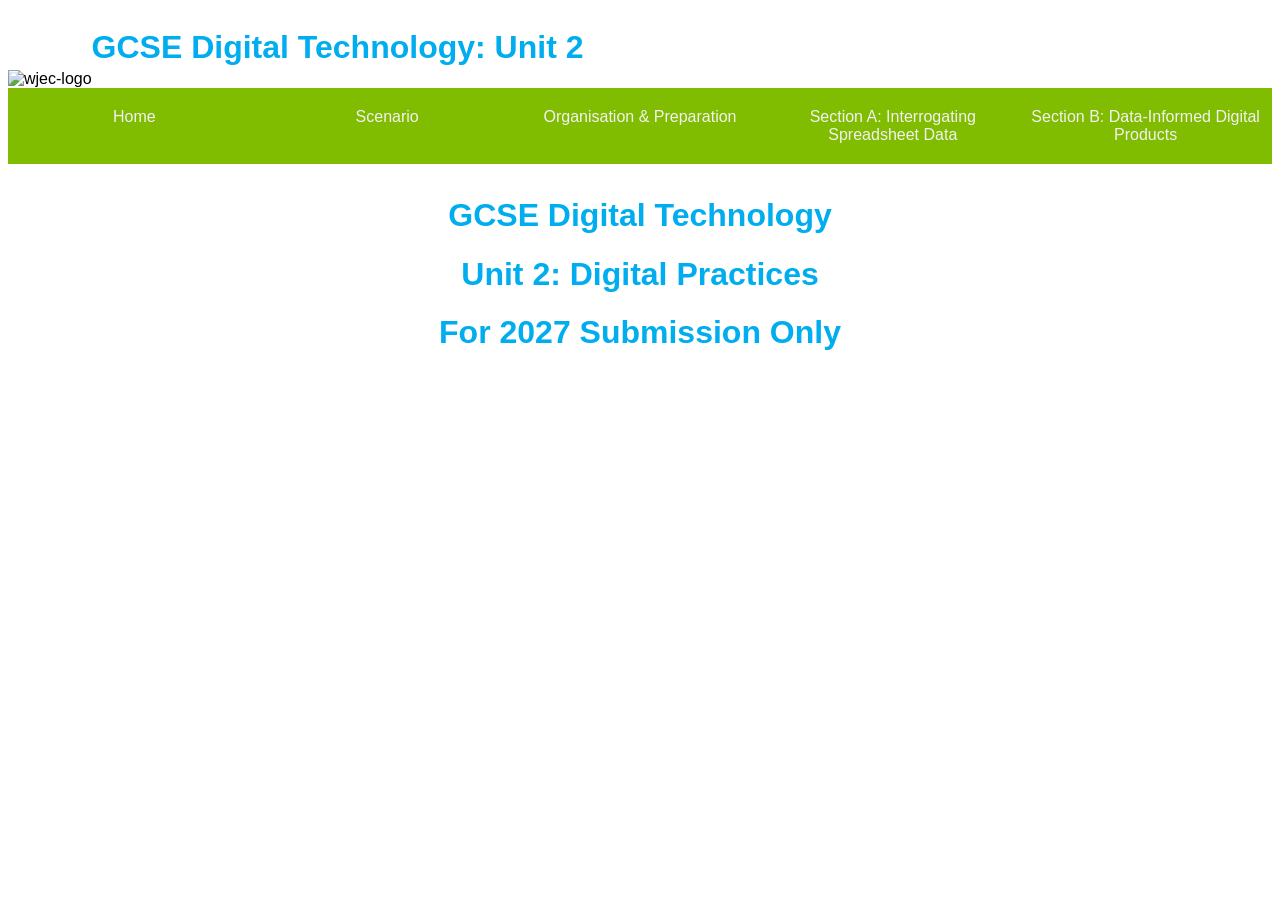
==== index.html @ f5a900b1 "First Commit" ====
<!DOCTYPE html>
<html>
	<head>
		<title>Digital Technology: Unit 2</title>
		<style>
		/* ############################################# */
		/*			Body Style							 */
		/* ############################################# */		
		/* Style the Body*/
		body {
			font-family: Arial, Helvetica, sans-serif;
		}
		
		/* ############################################# */
		/*			Navbar - Main						 */
		/* ############################################# */		
		/* Style the Navigation bar */
		.navbar {
			width: 100%;
			background-color: #80BC00;
			overflow: auto;
		}

		/* Navigation bar links */
		.navbar a {
			width:20%;
			padding: 20px 0px 20px 0px;
			float: left;
			display: block;
			color: #f2f2f2;
			text-align: center;
			text-decoration: none;
		}

		/* Style the Navigation bar HOVER*/
		.navbar a:hover {
			background-color:#F16522;
			transition: 0.7s;
		}		
		
		/* ############################################# */
		/*			Navbar - Sub						 */
		/* ############################################# */		
		/* Style the Navigation bar */
		.navbarB {
			overflow: hidden ;
			background-color: #F16522;
			width: 100%;
		}

		/* Navigation bar links */
		.navbarB a {
			min-width:33.33%;
			padding: 18px 0px 18px 0px;
			float: left;
			display: block;
			color: #ffffff;
			text-align: center;
			text-decoration: none;
		}

		/* Style the Navigation bar HOVER*/
		.navbarB a:hover {
			background-color:#FDC24E;
			color: black;
			transition: 0.7s;
		}
		

		/* ############################################# */
		/*			Div Contents & sub-contents			 */
		/* ############################################# */
		/* Page content */
		.content {
			width:100%;
			padding: 12px 0px 12px 0px;
			display: none;
		}

		/* Page subcontent */
		.subcontent {
			width:100%;
			padding: 12px 0px 12px 0px;
			display: none;
		}

		/* Clear floats */
		.clearfix::after {
			content: "";
			clear: both;
			display: table;
		}
		/* H1 algin to middle as Page Title */
		.title {
			display: flex;
			align-items:flex-end;
		}
		
		/* Headings Setup */
		H1 {
			color: #00ADEE;
		}		
		
		H2 {
			background-color:#00ADEE;
			color: white;
			padding: 10px 0px 10px 0px ;
			text-indent: 10px;
		}
		
		h3 {
			background-color:#BBBDBF;
			color: black;
			padding: 5px 0px 5px 0px ;
			text-indent: 10px;
		}		
		/* ############################################# */
		/*			Button Style						 */
		/* ############################################# */		
		.button {
			border: none;
			color: white;
			padding: 15px 32px;
			text-align: center;
			text-decoration: none;
			display: inline-block;
			font-size: 16px;
			margin: 4px 2px;
			cursor: pointer;
			background-color: #04AA6D;
			border-radius: 10px;
		}
		
		.button:hover{
			background-color: #008CBA;
			transition: 0.6s;

		}
	</style>
	</head>
	<body onload="showContent('Home')">

		<div class="title">
			<img src="resources/wjec-logo.png" alt="wjec-logo">
			<span><h1>GCSE Digital Technology: Unit 2</h1></span>
		</div>
		
		<div class="navbar">
		  <a href="#Home" onclick="showContent('Home')">Home</a>
		  <a href="#Scenario" onclick="showContent('Scenario')">Scenario</a>
		  <a href="#Organisation" onclick="showContent('Organisation')">Organisation &amp; Preparation</a>
		  <a href="#SectionA" onclick="showContent('SectionA')">Section A: Interrogating Spreadsheet Data</a>
		  <a href="#SectionB" onclick="showContent('SectionB')">Section B: Data-Informed Digital Products</a>
		</div>

		<div id="Home" class="content" align="center">
		  <h1>GCSE Digital Technology</h1>
		  <h1>Unit 2: Digital Practices</h1>
		  <h1>For 2027 Submission Only</h1>
		</div>

		<div id="Scenario" class="content">
		  <h1>Scenario &ndash; Visit Cymru</h1>
			<p>Visit Cymru is a national campaign that aims to increase tourism within Wales.&nbsp;It wants to promote all Wales has to offer as a global tourist destination and encourage new visitors to book holidays in Wales.</p>
			<p>Visit Cymru has decided that it would like you to create a three-page website to achieve these aims. The website must contain&nbsp;<strong>either</strong>&nbsp;a small video game&nbsp;<strong>or</strong>&nbsp;an animation.</p>
			<p>Visit Cymru would like you to develop data-informed digital products, and it has carried out a survey to support this.&nbsp;The data from the survey needs to be organised and analysed.&nbsp;The analysis of the data&nbsp;from the survey will&nbsp;enable you to establish the target audience, and some of their likes, to inform the designs of the website and small video game&nbsp;<strong>or</strong>&nbsp;animation.&nbsp;</p>
			<p>It is important that you organise and document your work throughout this project. You will be provided with several files, and you will be instructed on the naming of the files and folders where your work should be saved. It is essential that you keep all the logs up to date as this will be part of your assessment.</p>
		</div>

		<div id="Organisation" class="content">
			<h1>Organisation &amp; Preparation</h1>
			<p>Your work must be clearly organised to allow accurate assessment.</p>
			<p>Throughout the project you will be instructed to save your files in certain folders, with specific names and in specific formats.<br /> <br /> You can download the following resources from the button:<br /> &nbsp; &nbsp; &nbsp; &nbsp; &bull; &nbsp; &nbsp;Analysis log framework<br /> &nbsp; &nbsp; &nbsp; &nbsp; &bull; &nbsp; &nbsp;Data1.txt file<br /> &nbsp; &nbsp; &nbsp; &nbsp; &bull; &nbsp; &nbsp;Development log framework<br /> &nbsp; &nbsp; &nbsp; &nbsp; &bull; &nbsp; &nbsp;Assets log framework<br /> <br /> You must create the following folders:</p>
			<p>Candidate Reference (In this format: &lsquo;Centre Number_Candidate Number&rsquo; for example &lsquo;58001_1234&rsquo;)</p>
			<ul>
				<li>Website</li>
				<li>Assets</li>
				<li>Game&nbsp;<strong>or</strong>Animation</li>
				<li>Evidence</li>
			</ul>
			<p>The&nbsp;<strong>Website&nbsp;</strong>folder should contain:</p>
			<ul>
				<li>HTML pages</li>
				<li>an Assets folder</li>
				<li>a Game <strong>or</strong> Animation folder containing an executable file (only).</li>
				<li>an&nbsp;Evidence&nbsp;folder that contains:
					<ul>
						<li>completed analysis log</li>
						<li>completed survey spreadsheet</li>
						<li>development log</li>
						<li>assets log</li>
						<li>backup folder containing the original files used to create the executable game or animation including backups showing progression. This digital product must be in a suitable format.</li>
					</ul>
				</li>
			</ul>
			<button class="button" type="button" onclick="window.open('resources/Resources_2027.zip')">Resources</button>
		</div>
		
		<div id="SectionA" class="content">
		  <h1>Section A: Interrogating Spreadsheet Data</h1>
			<H2>Data organisation and analytics [12 marks]</H2>
			<h3>Data Organisation</h3> 
			<p>Visit Cymru has provided a data file: &lsquo;<strong>Data1.txt&rsquo;</strong>.</p>
			<p>You need to import the file into a worksheet and use functions to cleanse the data, ensuring that:&nbsp;</p>
			<ul>
			<li>there are no duplicate records or unnecessary spaces</li>
			<li>blank cells in the &lsquo;Have you visited Wales&rsquo; column are filled with an appropriate response</li>
			<li>&lsquo;Age&rsquo; is rounded up to a whole number</li>
			<li>&lsquo;Game Player Movements&rsquo; are clearly identified in upper case.&nbsp;&nbsp;</li>
			</ul>
			<p>Use the <strong>analysis log</strong> to show your progress, explaining the functions that you have used.</p>

			<h3>Data Analytics</h3>
			<p>The data must now be analysed to identify trends, audience and needs.<br /> <br /> Copy the cleansed data from the first worksheet into <strong>another</strong> worksheet.<br /> </p>
			<p>Continue to use the <strong>analysis log</strong> to show your progress.<br /> </p>
			<p>Visit Cymru requires you to:</p>
			<ul>
			<li>sort the data in descending order by the rounded age</li>
			<li>use a minimum of five different functions to create a table analysing average length of a holiday</li>
			<li>show an analysis by gender assigned at birth</li>
			<li>use a different numerical representation to analyse the area of Wales most likely to be visited</li>
			<li>use a different (non-number in cell) representation to analyse the type of holiday the respondents prefer</li>
			<li>produce two suitable charts from your analysis justifying the choices you have made in your&nbsp;analysis log. &nbsp; &nbsp;</li>
			</ul>
			<p>&nbsp; &nbsp; &nbsp; &nbsp; &nbsp; &nbsp; &nbsp;&nbsp;&nbsp; &nbsp;&nbsp;&nbsp;&nbsp;&nbsp;&nbsp;&nbsp;&nbsp;&nbsp;&nbsp;&nbsp;&nbsp;&nbsp; <br /> <br /> Create another new worksheet:</p>
			<ul>
			<li>Carry out two further relevant investigations using the advanced techniques of what-if analysis and pivot tables</li>
			<li>Make a note in your <strong>analysis log</strong> explaining:
			<ul>
			<li>what you investigated and why</li>
			<li>which features of the software you used</li>
			<li>what you found</li>
			</ul>
			</li>
			</ul>
			<p><strong>Save the analysis log as&nbsp;<em>Completed Analysis Log</em>&nbsp;in the Evidence folder. </strong></p>
			<p><strong>Save the completed spreadsheet as&nbsp;<em>Completed Survey Spreadsheet</em>&nbsp;in the Evidence folder.</strong></p>
		</div>

		<div id="SectionB" class="content">
			<div class="navbarB">
			  <a href="#SectionB-Planning" onclick="showSubContent('SectionBPlanning')">Section B: Planning</a>
			  <a href="#SectionB-Developing" onclick="showSubContent('SectionBDeveloping')">Section B: Developing</a>
			  <a href="#SectionB-TestAndEval" onclick="showSubContent('SectionBTestAndEval')">Section B: Testing &amp; Evaluation</a>
			</div>
			
			<h1>Section B: Data-Informed Digital Products</h1>
			<p>You must complete Section A &ndash; interrogating spreadsheet data before you start developing the website. You will need to decide, based on the data analysis, whether you choose to develop&nbsp;<strong>either</strong>&nbsp;a game&nbsp;<strong>or</strong>&nbsp;an animation.</p>			
		  
			<div id="SectionBPlanning" class="subcontent">
				<h2>Planning Website [11 marks]</h2>
				<ul>
					<li>Your website must consist of&nbsp;<strong>at least three</strong>&nbsp;pages.</li>
					<li>Any images that you include in the site must be documented in the&nbsp;<strong>assets</strong><strong> log</strong>.</li>
					<li>The website should contain no horizontal scrolling.</li>
					<li>The website must include accessibility features.</li>
					<li>One page must contain&nbsp;<strong>either</strong>&nbsp;the game&nbsp;<strong>or</strong>&nbsp;the animation.</li>
					<li>One page must contain links to all the documents in the&nbsp;<strong>Evidence </strong>folder.</li>
				</ul>
				
				<h3>Website Outline Designs</h3>
				<p>Note the target audience and your choice of&nbsp;<strong>either</strong>&nbsp;game&nbsp;<strong>or</strong>&nbsp;an animation in your&nbsp;<strong>development</strong>&nbsp;<strong>log</strong>.</p>
				<p>Produce outline designs sketches / wireframes of the website that consider the analysis of the data and feedback you have gathered from test users.</p>
				<p>Remember to save your work regularly and keep your&nbsp;<strong>development</strong>&nbsp;<strong>log</strong>&nbsp;up to date.<br /> </p>


				<h3>Detailed Website Design</h3>
				<p>Produce comprehensive designs based on the chosen sketches / wireframes.</p>
				<p>Throughout the design process you should obtain feedback from test users.</p>
				<p>Remember to save your work regularly and keep your&nbsp;<strong>development</strong>&nbsp;<strong>log</strong>&nbsp;up to date.</p>
				<p>You must also create designs for&nbsp;<strong>either</strong>&nbsp;the game&nbsp;<strong>or</strong>&nbsp;the animation.</p>
				
				<h2>Planning - Animation [7 marks]</h2>
				<ul>
					<li>The animation should be between 20 and 30 seconds long.</li>
					<li>The animation must include an original cartoon character.</li>
					<li>You should include sound in your animation. You can choose music, voiceover, incidental noise or any combination of these. At least one sound must be original.</li>
					<li>The animation must include different scenes. The user should be able to navigate around these different scenes, for example pause, forward, replay.</li>
				</ul>
				<p>Include detailed storyboards with timings to outline your ideas for the animation.</p>
				<p>Remember to save your work regularly and keep your&nbsp;<strong>development</strong><strong>log</strong>up to date.</p>
				
				<h2>Planning - Game [7 marks]</h2>
				<ul>
					<li>The game should have multiple different playable levels (rooms).</li>
					<li>The game must include an original character.</li>
					<li>The game must have an objective and a scoring system.</li>
					<li>You should include sound effects in your game appropriate to the action.</li>
				</ul>
				<p>Include detailed storyboards for each level to outline your ideas for the game.</p>
				<p>Remember to save your work regularly and keep your&nbsp;<strong>development</strong><strong>log</strong> up to date.</p>
	
			</div>

			<div id="SectionBDeveloping" class="subcontent">
				<h2>Developing digital products &ndash; assets [10 marks]</h2>
					<p>Develop the content for&nbsp;<strong>either</strong>&nbsp;your game&nbsp;<strong>or</strong>&nbsp;animation according to the designs you created earlier. Ensure that you have a variety of content that is matched to your purpose. Remember to update your <strong>assets log</strong> detailing any issues you have faced, the tools you have used and any copyright implications.</p>
				
				<h2>Developing digital products &ndash; website [15 marks]</h2>
					<p>Create a professional website according to your earlier design. Ensure that you obtain feedback that you critically evaluate and act upon where necessary.</p>
					<p><strong>In your development log</strong>,&nbsp;detail how the website meets your design criteria and describe any issues that you encountered and how they were overcome.</p>

				<h2>Developing Digital Products &ndash; Game or Animation [15 marks]</h2>
					<p>Create&nbsp;<strong>either</strong>&nbsp;your game&nbsp;<strong>or</strong>&nbsp;your animation according to your earlier design. Ensure that you obtain feedback. Critically evaluate the feedback and act upon it where necessary.</p>
					<p>In your development log, detail how <strong>either</strong> your game <strong>or</strong> your animation meets your design criteria and describe any issues that you encountered and how they were overcome.</p>
					<p>Before you can deliver your digital products, you must carry out some final checks.</p>
				
			</div>
			
			<div id="SectionBTestAndEval" class="subcontent">
				<h2>Section B: Data-Informed Digital Products - Testing &amp; Evaluation</h2>
				
				<h3>Testing completed products [5 marks]</h3>
					<p>Create and implement a comprehensive test plan that assesses the functionality of all the digital products you have created. In your <strong>development log</strong> document all the testing outcomes detailing where tests have succeeded or failed. Document any changes you make to your products as a result of the testing.</p>
				
				<h3>Evaluating completed products [5 marks]</h3>
					<p>Obtain feedback in the context of the target audience for your digital products.</p>
					<p>In your <strong>development log</strong> write a report detailing how your digital products have met the aims and objectives and how the target audience feedback supports your findings.</p>
					<p>The report should clearly identify the potential for further improvements.</p>
			</div>
			
		</div>


		<script>
			// Function to show the content
			function showContent(id) {
			  // Hide all elements with class="content"
			  var contents = document.getElementsByClassName('content');
			  for (var i = 0; i < contents.length; i++) {
				contents[i].style.display = 'none';
				document.title = "Digital Technology Unit 2: "+ id;
			  }
			  // Show the specific tab content
			  document.getElementById(id).style.display = 'block';
			}
			
			function showSubContent(id) {
			  // Hide all elements with class="subcontent"
			  var contents = document.getElementsByClassName('subcontent');
			for (var i = 0; i < contents.length; i++) {
				contents[i].style.display = 'none';
				document.title = "Digital Technology Unit 2: "+ id;
			  }
			  // Show the specific tab content
			  document.getElementById(id).style.display = 'block';
			}
		</script>

	</body>
</html>
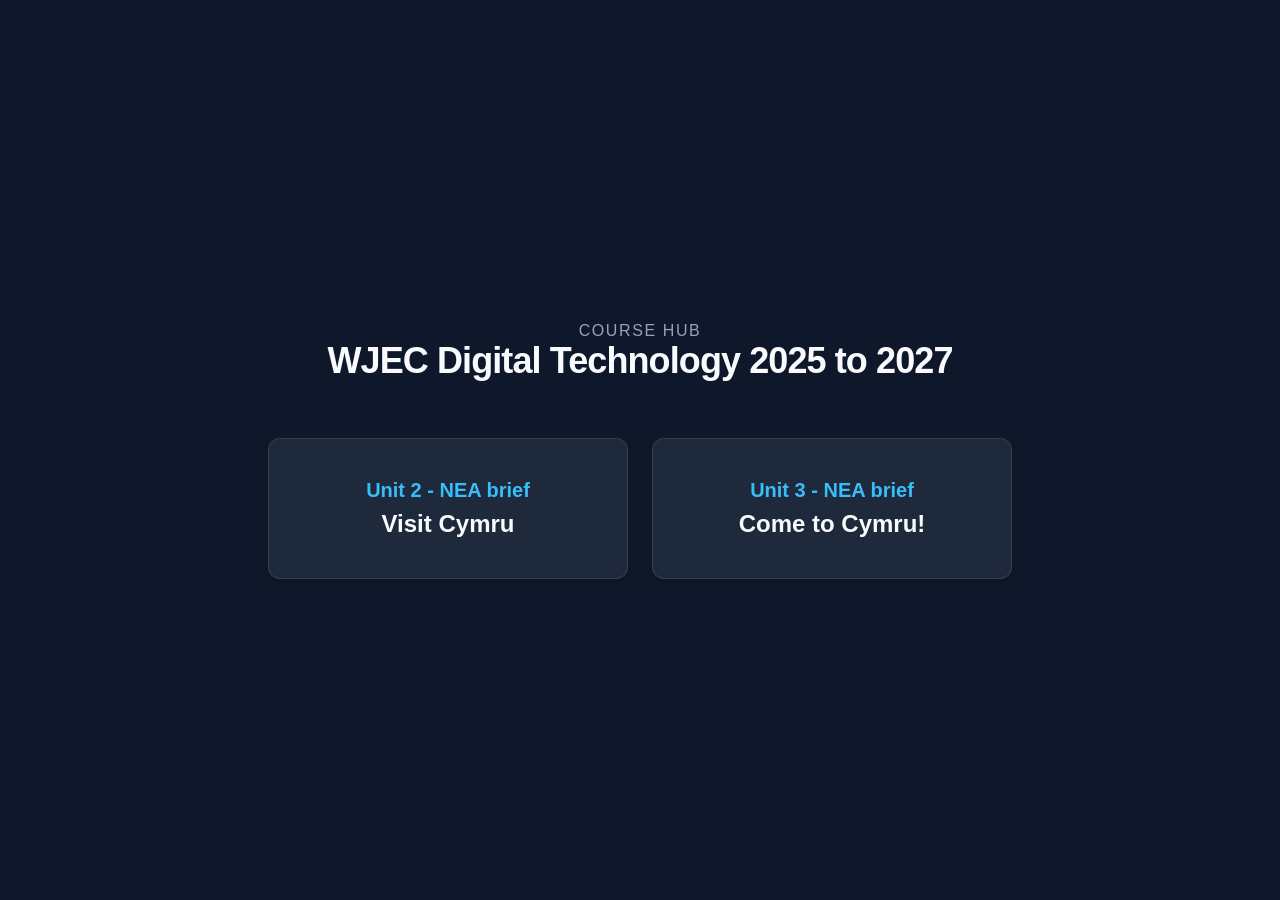
==== commit 46fda6b8: "Add 2526 landing page in root" ====
--- a/index.html
+++ b/index.html
@@ -1,351 +1,133 @@
 <!DOCTYPE html>
-<html>
-	<head>
-		<title>Digital Technology: Unit 2</title>
-		<style>
-		/* ############################################# */
-		/*			Body Style							 */
-		/* ############################################# */		
-		/* Style the Body*/
-		body {
-			font-family: Arial, Helvetica, sans-serif;
-		}
+<html lang="en">
+<head>
+    <meta charset="UTF-8">
+    <meta name="viewport" content="width=device-width, initial-scale=1.0">
+    <title>WJEC Digital Technology 2025 to 2027</title>
+    <style>
+        :root {
+            --bg-color: #0f172a;
+            --card-bg: #1e293b;
+            --card-hover: #334155;
+            --accent-color: #38bdf8;
+            --text-main: #f8fafc;
+            --text-sub: #94a3b8;
+        }
+
+        * {
+            box-sizing: border-box;
+            margin: 0;
+            padding: 0;
+        }
+
+        body {
+            font-family: -apple-system, BlinkMacSystemFont, "Segoe UI", Roboto, Helvetica, Arial, sans-serif;
+            background-color: var(--bg-color);
+            color: var(--text-main);
+            min-height: 100vh;
+            display: flex;
+            flex-direction: column;
+            justify-content: center;
+            align-items: center;
+            padding: 2rem 1rem;
+        }
+
+        header {
+            text-align: center;
+            margin-bottom: 3rem;
+        }
+
+        h1 {
+            font-size: 2.25rem;
+            font-weight: 700;
+            letter-spacing: -0.025em;
+            color: var(--text-main);
+            margin-bottom: 0.5rem;
+        }
+
+        .subtitle {
+            font-size: 1rem;
+            color: var(--text-sub);
+            text-transform: uppercase;
+            letter-spacing: 0.1em;
+        }
+
+        .container {
+            display: flex;
+            gap: 1.5rem;
+            max-width: 800px;
+            width: 100%;
+            justify-content: center;
+            flex-wrap: wrap;
+        }
+
+        .card {
+            background-color: var(--card-bg);
+            border: 1px solid rgba(255, 255, 255, 0.1);
+            border-radius: 12px;
+            padding: 2.5rem 2rem;
+            width: 100%;
+            max-width: 360px;
+            text-decoration: none;
+            color: inherit;
+            transition: all 0.2s ease-in-out;
+            display: flex;
+            flex-direction: column;
+            align-items: center;
+            text-align: center;
+            box-shadow: 0 4px 6px -1px rgba(0, 0, 0, 0.1), 0 2px 4px -1px rgba(0, 0, 0, 0.06);
+        }
+
+        .card:hover {
+            background-color: var(--card-hover);
+            transform: translateY(-4px);
+            border-color: var(--accent-color);
+            box-shadow: 0 10px 15px -3px rgba(56, 189, 248, 0.15);
+        }
+
+        .unit-title {
+            font-size: 1.25rem;
+            font-weight: 600;
+            color: var(--accent-color);
+            margin-bottom: 0.5rem;
+        }
+
+        .unit-subtitle {
+            font-size: 1.5rem;
+            font-weight: 700;
+            color: var(--text-main);
+        }
+
+        @media (max-width: 640px) {
+            h1 {
+                font-size: 1.75rem;
+            }
+            .container {
+                flex-direction: column;
+                align-items: center;
+            }
+        }
+    </style>
+</head>
+<body>
+
+    <header>
+        <p class="subtitle">Course Hub</p>
+        <h1>WJEC Digital Technology 2025 to 2027</h1>
 		
-		/* ############################################# */
-		/*			Navbar - Main						 */
-		/* ############################################# */		
-		/* Style the Navigation bar */
-		.navbar {
-			width: 100%;
-			background-color: #80BC00;
-			overflow: auto;
-		}
+    </header>
 
-		/* Navigation bar links */
-		.navbar a {
-			width:20%;
-			padding: 20px 0px 20px 0px;
-			float: left;
-			display: block;
-			color: #f2f2f2;
-			text-align: center;
-			text-decoration: none;
-		}
+    <main class="container">
+        <a href="2527/U2 - NEA/index.html" class="card">
+            <span class="unit-title">Unit 2 - NEA brief</span>
+            <span class="unit-subtitle">Visit Cymru</span>
+        </a>
 
-		/* Style the Navigation bar HOVER*/
-		.navbar a:hover {
-			background-color:#F16522;
-			transition: 0.7s;
-		}		
-		
-		/* ############################################# */
-		/*			Navbar - Sub						 */
-		/* ############################################# */		
-		/* Style the Navigation bar */
-		.navbarB {
-			overflow: hidden ;
-			background-color: #F16522;
-			width: 100%;
-		}
+        <a href="2527/U3 - NEA/index.html" class="card">
+            <span class="unit-title">Unit 3 - NEA brief</span>
+            <span class="unit-subtitle">Come to Cymru!</span>
+        </a>
+    </main>
 
-		/* Navigation bar links */
-		.navbarB a {
-			min-width:33.33%;
-			padding: 18px 0px 18px 0px;
-			float: left;
-			display: block;
-			color: #ffffff;
-			text-align: center;
-			text-decoration: none;
-		}
-
-		/* Style the Navigation bar HOVER*/
-		.navbarB a:hover {
-			background-color:#FDC24E;
-			color: black;
-			transition: 0.7s;
-		}
-		
-
-		/* ############################################# */
-		/*			Div Contents & sub-contents			 */
-		/* ############################################# */
-		/* Page content */
-		.content {
-			width:100%;
-			padding: 12px 0px 12px 0px;
-			display: none;
-		}
-
-		/* Page subcontent */
-		.subcontent {
-			width:100%;
-			padding: 12px 0px 12px 0px;
-			display: none;
-		}
-
-		/* Clear floats */
-		.clearfix::after {
-			content: "";
-			clear: both;
-			display: table;
-		}
-		/* H1 algin to middle as Page Title */
-		.title {
-			display: flex;
-			align-items:flex-end;
-		}
-		
-		/* Headings Setup */
-		H1 {
-			color: #00ADEE;
-		}		
-		
-		H2 {
-			background-color:#00ADEE;
-			color: white;
-			padding: 10px 0px 10px 0px ;
-			text-indent: 10px;
-		}
-		
-		h3 {
-			background-color:#BBBDBF;
-			color: black;
-			padding: 5px 0px 5px 0px ;
-			text-indent: 10px;
-		}		
-		/* ############################################# */
-		/*			Button Style						 */
-		/* ############################################# */		
-		.button {
-			border: none;
-			color: white;
-			padding: 15px 32px;
-			text-align: center;
-			text-decoration: none;
-			display: inline-block;
-			font-size: 16px;
-			margin: 4px 2px;
-			cursor: pointer;
-			background-color: #04AA6D;
-			border-radius: 10px;
-		}
-		
-		.button:hover{
-			background-color: #008CBA;
-			transition: 0.6s;
-
-		}
-	</style>
-	</head>
-	<body onload="showContent('Home')">
-
-		<div class="title">
-			<img src="resources/wjec-logo.png" alt="wjec-logo">
-			<span><h1>GCSE Digital Technology: Unit 2</h1></span>
-		</div>
-		
-		<div class="navbar">
-		  <a href="#Home" onclick="showContent('Home')">Home</a>
-		  <a href="#Scenario" onclick="showContent('Scenario')">Scenario</a>
-		  <a href="#Organisation" onclick="showContent('Organisation')">Organisation &amp; Preparation</a>
-		  <a href="#SectionA" onclick="showContent('SectionA')">Section A: Interrogating Spreadsheet Data</a>
-		  <a href="#SectionB" onclick="showContent('SectionB')">Section B: Data-Informed Digital Products</a>
-		</div>
-
-		<div id="Home" class="content" align="center">
-		  <h1>GCSE Digital Technology</h1>
-		  <h1>Unit 2: Digital Practices</h1>
-		  <h1>For 2027 Submission Only</h1>
-		</div>
-
-		<div id="Scenario" class="content">
-		  <h1>Scenario &ndash; Visit Cymru</h1>
-			<p>Visit Cymru is a national campaign that aims to increase tourism within Wales.&nbsp;It wants to promote all Wales has to offer as a global tourist destination and encourage new visitors to book holidays in Wales.</p>
-			<p>Visit Cymru has decided that it would like you to create a three-page website to achieve these aims. The website must contain&nbsp;<strong>either</strong>&nbsp;a small video game&nbsp;<strong>or</strong>&nbsp;an animation.</p>
-			<p>Visit Cymru would like you to develop data-informed digital products, and it has carried out a survey to support this.&nbsp;The data from the survey needs to be organised and analysed.&nbsp;The analysis of the data&nbsp;from the survey will&nbsp;enable you to establish the target audience, and some of their likes, to inform the designs of the website and small video game&nbsp;<strong>or</strong>&nbsp;animation.&nbsp;</p>
-			<p>It is important that you organise and document your work throughout this project. You will be provided with several files, and you will be instructed on the naming of the files and folders where your work should be saved. It is essential that you keep all the logs up to date as this will be part of your assessment.</p>
-		</div>
-
-		<div id="Organisation" class="content">
-			<h1>Organisation &amp; Preparation</h1>
-			<p>Your work must be clearly organised to allow accurate assessment.</p>
-			<p>Throughout the project you will be instructed to save your files in certain folders, with specific names and in specific formats.<br /> <br /> You can download the following resources from the button:<br /> &nbsp; &nbsp; &nbsp; &nbsp; &bull; &nbsp; &nbsp;Analysis log framework<br /> &nbsp; &nbsp; &nbsp; &nbsp; &bull; &nbsp; &nbsp;Data1.txt file<br /> &nbsp; &nbsp; &nbsp; &nbsp; &bull; &nbsp; &nbsp;Development log framework<br /> &nbsp; &nbsp; &nbsp; &nbsp; &bull; &nbsp; &nbsp;Assets log framework<br /> <br /> You must create the following folders:</p>
-			<p>Candidate Reference (In this format: &lsquo;Centre Number_Candidate Number&rsquo; for example &lsquo;58001_1234&rsquo;)</p>
-			<ul>
-				<li>Website</li>
-				<li>Assets</li>
-				<li>Game&nbsp;<strong>or</strong>Animation</li>
-				<li>Evidence</li>
-			</ul>
-			<p>The&nbsp;<strong>Website&nbsp;</strong>folder should contain:</p>
-			<ul>
-				<li>HTML pages</li>
-				<li>an Assets folder</li>
-				<li>a Game <strong>or</strong> Animation folder containing an executable file (only).</li>
-				<li>an&nbsp;Evidence&nbsp;folder that contains:
-					<ul>
-						<li>completed analysis log</li>
-						<li>completed survey spreadsheet</li>
-						<li>development log</li>
-						<li>assets log</li>
-						<li>backup folder containing the original files used to create the executable game or animation including backups showing progression. This digital product must be in a suitable format.</li>
-					</ul>
-				</li>
-			</ul>
-			<button class="button" type="button" onclick="window.open('resources/Resources_2027.zip')">Resources</button>
-		</div>
-		
-		<div id="SectionA" class="content">
-		  <h1>Section A: Interrogating Spreadsheet Data</h1>
-			<H2>Data organisation and analytics [12 marks]</H2>
-			<h3>Data Organisation</h3> 
-			<p>Visit Cymru has provided a data file: &lsquo;<strong>Data1.txt&rsquo;</strong>.</p>
-			<p>You need to import the file into a worksheet and use functions to cleanse the data, ensuring that:&nbsp;</p>
-			<ul>
-			<li>there are no duplicate records or unnecessary spaces</li>
-			<li>blank cells in the &lsquo;Have you visited Wales&rsquo; column are filled with an appropriate response</li>
-			<li>&lsquo;Age&rsquo; is rounded up to a whole number</li>
-			<li>&lsquo;Game Player Movements&rsquo; are clearly identified in upper case.&nbsp;&nbsp;</li>
-			</ul>
-			<p>Use the <strong>analysis log</strong> to show your progress, explaining the functions that you have used.</p>
-
-			<h3>Data Analytics</h3>
-			<p>The data must now be analysed to identify trends, audience and needs.<br /> <br /> Copy the cleansed data from the first worksheet into <strong>another</strong> worksheet.<br /> </p>
-			<p>Continue to use the <strong>analysis log</strong> to show your progress.<br /> </p>
-			<p>Visit Cymru requires you to:</p>
-			<ul>
-			<li>sort the data in descending order by the rounded age</li>
-			<li>use a minimum of five different functions to create a table analysing average length of a holiday</li>
-			<li>show an analysis by gender assigned at birth</li>
-			<li>use a different numerical representation to analyse the area of Wales most likely to be visited</li>
-			<li>use a different (non-number in cell) representation to analyse the type of holiday the respondents prefer</li>
-			<li>produce two suitable charts from your analysis justifying the choices you have made in your&nbsp;analysis log. &nbsp; &nbsp;</li>
-			</ul>
-			<p>&nbsp; &nbsp; &nbsp; &nbsp; &nbsp; &nbsp; &nbsp;&nbsp;&nbsp; &nbsp;&nbsp;&nbsp;&nbsp;&nbsp;&nbsp;&nbsp;&nbsp;&nbsp;&nbsp;&nbsp;&nbsp;&nbsp; <br /> <br /> Create another new worksheet:</p>
-			<ul>
-			<li>Carry out two further relevant investigations using the advanced techniques of what-if analysis and pivot tables</li>
-			<li>Make a note in your <strong>analysis log</strong> explaining:
-			<ul>
-			<li>what you investigated and why</li>
-			<li>which features of the software you used</li>
-			<li>what you found</li>
-			</ul>
-			</li>
-			</ul>
-			<p><strong>Save the analysis log as&nbsp;<em>Completed Analysis Log</em>&nbsp;in the Evidence folder. </strong></p>
-			<p><strong>Save the completed spreadsheet as&nbsp;<em>Completed Survey Spreadsheet</em>&nbsp;in the Evidence folder.</strong></p>
-		</div>
-
-		<div id="SectionB" class="content">
-			<div class="navbarB">
-			  <a href="#SectionB-Planning" onclick="showSubContent('SectionBPlanning')">Section B: Planning</a>
-			  <a href="#SectionB-Developing" onclick="showSubContent('SectionBDeveloping')">Section B: Developing</a>
-			  <a href="#SectionB-TestAndEval" onclick="showSubContent('SectionBTestAndEval')">Section B: Testing &amp; Evaluation</a>
-			</div>
-			
-			<h1>Section B: Data-Informed Digital Products</h1>
-			<p>You must complete Section A &ndash; interrogating spreadsheet data before you start developing the website. You will need to decide, based on the data analysis, whether you choose to develop&nbsp;<strong>either</strong>&nbsp;a game&nbsp;<strong>or</strong>&nbsp;an animation.</p>			
-		  
-			<div id="SectionBPlanning" class="subcontent">
-				<h2>Planning Website [11 marks]</h2>
-				<ul>
-					<li>Your website must consist of&nbsp;<strong>at least three</strong>&nbsp;pages.</li>
-					<li>Any images that you include in the site must be documented in the&nbsp;<strong>assets</strong><strong> log</strong>.</li>
-					<li>The website should contain no horizontal scrolling.</li>
-					<li>The website must include accessibility features.</li>
-					<li>One page must contain&nbsp;<strong>either</strong>&nbsp;the game&nbsp;<strong>or</strong>&nbsp;the animation.</li>
-					<li>One page must contain links to all the documents in the&nbsp;<strong>Evidence </strong>folder.</li>
-				</ul>
-				
-				<h3>Website Outline Designs</h3>
-				<p>Note the target audience and your choice of&nbsp;<strong>either</strong>&nbsp;game&nbsp;<strong>or</strong>&nbsp;an animation in your&nbsp;<strong>development</strong>&nbsp;<strong>log</strong>.</p>
-				<p>Produce outline designs sketches / wireframes of the website that consider the analysis of the data and feedback you have gathered from test users.</p>
-				<p>Remember to save your work regularly and keep your&nbsp;<strong>development</strong>&nbsp;<strong>log</strong>&nbsp;up to date.<br /> </p>
-
-
-				<h3>Detailed Website Design</h3>
-				<p>Produce comprehensive designs based on the chosen sketches / wireframes.</p>
-				<p>Throughout the design process you should obtain feedback from test users.</p>
-				<p>Remember to save your work regularly and keep your&nbsp;<strong>development</strong>&nbsp;<strong>log</strong>&nbsp;up to date.</p>
-				<p>You must also create designs for&nbsp;<strong>either</strong>&nbsp;the game&nbsp;<strong>or</strong>&nbsp;the animation.</p>
-				
-				<h2>Planning - Animation [7 marks]</h2>
-				<ul>
-					<li>The animation should be between 20 and 30 seconds long.</li>
-					<li>The animation must include an original cartoon character.</li>
-					<li>You should include sound in your animation. You can choose music, voiceover, incidental noise or any combination of these. At least one sound must be original.</li>
-					<li>The animation must include different scenes. The user should be able to navigate around these different scenes, for example pause, forward, replay.</li>
-				</ul>
-				<p>Include detailed storyboards with timings to outline your ideas for the animation.</p>
-				<p>Remember to save your work regularly and keep your&nbsp;<strong>development</strong><strong>log</strong>up to date.</p>
-				
-				<h2>Planning - Game [7 marks]</h2>
-				<ul>
-					<li>The game should have multiple different playable levels (rooms).</li>
-					<li>The game must include an original character.</li>
-					<li>The game must have an objective and a scoring system.</li>
-					<li>You should include sound effects in your game appropriate to the action.</li>
-				</ul>
-				<p>Include detailed storyboards for each level to outline your ideas for the game.</p>
-				<p>Remember to save your work regularly and keep your&nbsp;<strong>development</strong><strong>log</strong> up to date.</p>
-	
-			</div>
-
-			<div id="SectionBDeveloping" class="subcontent">
-				<h2>Developing digital products &ndash; assets [10 marks]</h2>
-					<p>Develop the content for&nbsp;<strong>either</strong>&nbsp;your game&nbsp;<strong>or</strong>&nbsp;animation according to the designs you created earlier. Ensure that you have a variety of content that is matched to your purpose. Remember to update your <strong>assets log</strong> detailing any issues you have faced, the tools you have used and any copyright implications.</p>
-				
-				<h2>Developing digital products &ndash; website [15 marks]</h2>
-					<p>Create a professional website according to your earlier design. Ensure that you obtain feedback that you critically evaluate and act upon where necessary.</p>
-					<p><strong>In your development log</strong>,&nbsp;detail how the website meets your design criteria and describe any issues that you encountered and how they were overcome.</p>
-
-				<h2>Developing Digital Products &ndash; Game or Animation [15 marks]</h2>
-					<p>Create&nbsp;<strong>either</strong>&nbsp;your game&nbsp;<strong>or</strong>&nbsp;your animation according to your earlier design. Ensure that you obtain feedback. Critically evaluate the feedback and act upon it where necessary.</p>
-					<p>In your development log, detail how <strong>either</strong> your game <strong>or</strong> your animation meets your design criteria and describe any issues that you encountered and how they were overcome.</p>
-					<p>Before you can deliver your digital products, you must carry out some final checks.</p>
-				
-			</div>
-			
-			<div id="SectionBTestAndEval" class="subcontent">
-				<h2>Section B: Data-Informed Digital Products - Testing &amp; Evaluation</h2>
-				
-				<h3>Testing completed products [5 marks]</h3>
-					<p>Create and implement a comprehensive test plan that assesses the functionality of all the digital products you have created. In your <strong>development log</strong> document all the testing outcomes detailing where tests have succeeded or failed. Document any changes you make to your products as a result of the testing.</p>
-				
-				<h3>Evaluating completed products [5 marks]</h3>
-					<p>Obtain feedback in the context of the target audience for your digital products.</p>
-					<p>In your <strong>development log</strong> write a report detailing how your digital products have met the aims and objectives and how the target audience feedback supports your findings.</p>
-					<p>The report should clearly identify the potential for further improvements.</p>
-			</div>
-			
-		</div>
-
-
-		<script>
-			// Function to show the content
-			function showContent(id) {
-			  // Hide all elements with class="content"
-			  var contents = document.getElementsByClassName('content');
-			  for (var i = 0; i < contents.length; i++) {
-				contents[i].style.display = 'none';
-				document.title = "Digital Technology Unit 2: "+ id;
-			  }
-			  // Show the specific tab content
-			  document.getElementById(id).style.display = 'block';
-			}
-			
-			function showSubContent(id) {
-			  // Hide all elements with class="subcontent"
-			  var contents = document.getElementsByClassName('subcontent');
-			for (var i = 0; i < contents.length; i++) {
-				contents[i].style.display = 'none';
-				document.title = "Digital Technology Unit 2: "+ id;
-			  }
-			  // Show the specific tab content
-			  document.getElementById(id).style.display = 'block';
-			}
-		</script>
-
-	</body>
-</html>
+</body>
+</html>
